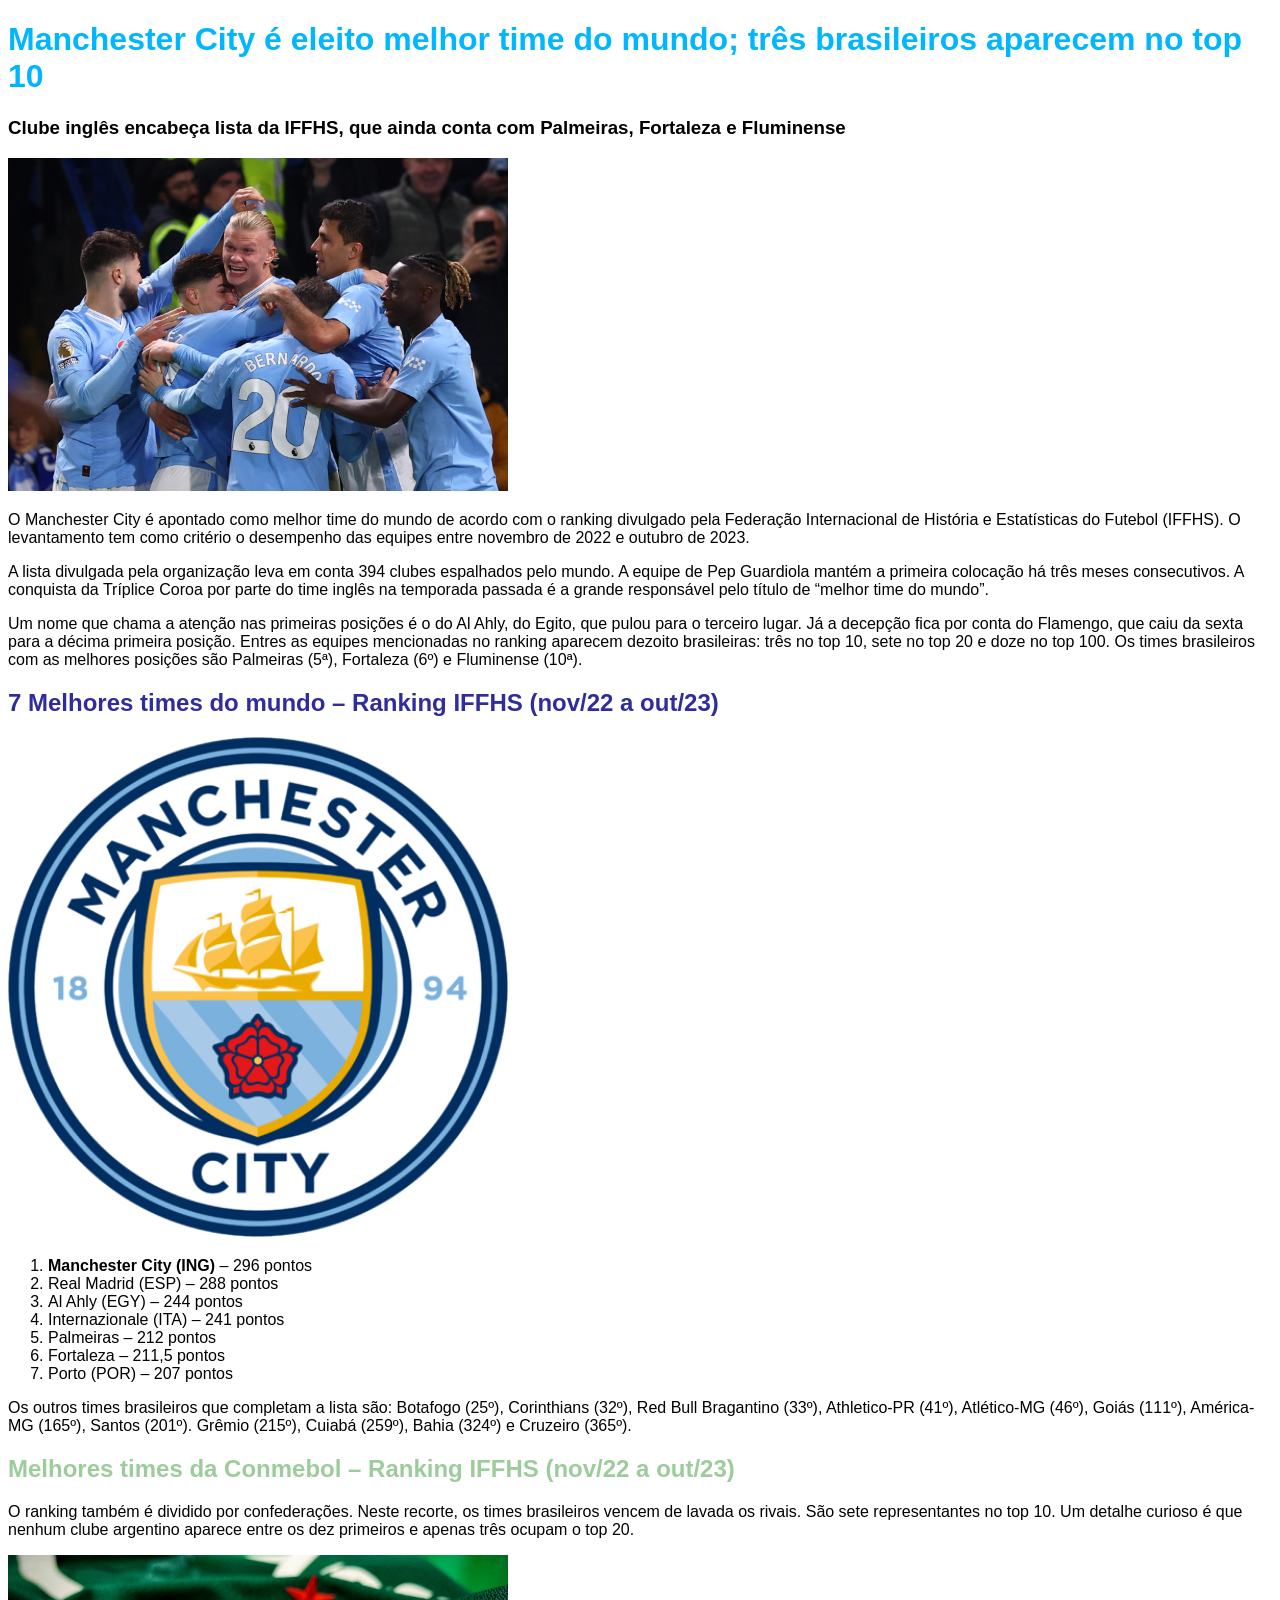
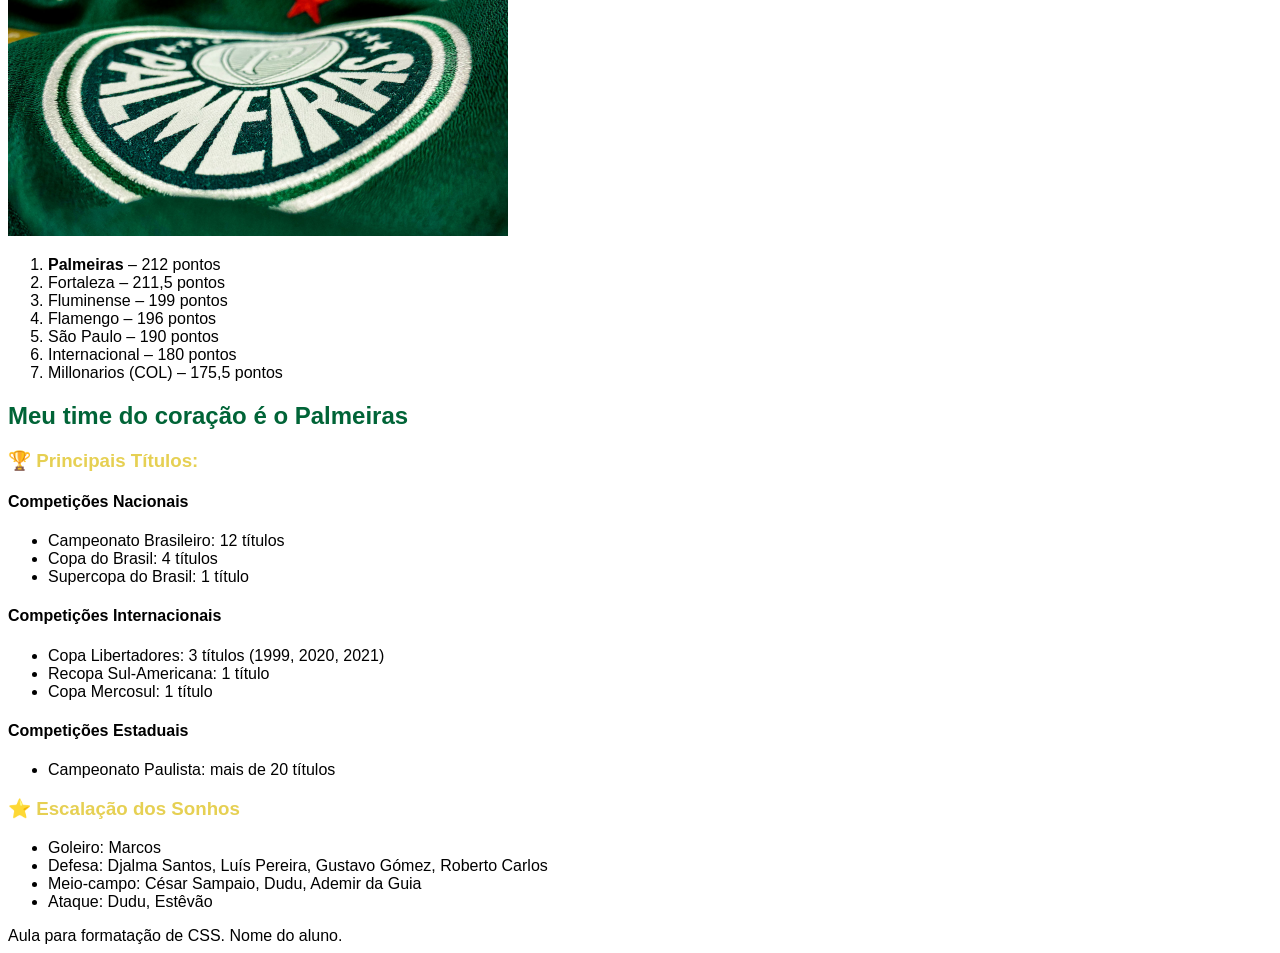
==== index.html @ e9cf6c50 "Add files via upload" ====
<!DOCTYPE html>
<html lang="pt-br">
<head>
    <meta charset="UTF-8">
    <meta name="viewport" content="width=device-width, initial-scale=1.0">
    <title>Ranking Melhores times</title>
    <link rel="stylesheet" href="estilo.css">
</head>
<body>
    <div class="conteudo principal">
      <h1>
        Manchester City é eleito melhor time do mundo; três brasileiros aparecem
        no top 10
      </h1>
      <h3>
        Clube inglês encabeça lista da IFFHS, que ainda conta com Palmeiras,
        Fortaleza e Fluminense
      </h3>

      <img src="img/foot.jpg" width="500" alt="futebol">

      <p>
        O Manchester City é apontado como melhor time do mundo de acordo com o
        ranking divulgado pela Federação Internacional de História e
        Estatísticas do Futebol (IFFHS). O levantamento tem como critério o
        desempenho das equipes entre novembro de 2022 e outubro de 2023.
      </p>

      <p>
        A lista divulgada pela organização leva em conta 394 clubes espalhados
        pelo mundo. A equipe de Pep Guardiola mantém a primeira colocação há
        três meses consecutivos. A conquista da Tríplice Coroa por parte do time
        inglês na temporada passada é a grande responsável pelo título de
        “melhor time do mundo”.
      </p>

      <p>
        Um nome que chama a atenção nas primeiras posições é o do Al Ahly, do
        Egito, que pulou para o terceiro lugar. Já a decepção fica por conta do
        Flamengo, que caiu da sexta para a décima primeira posição. Entres as
        equipes mencionadas no ranking aparecem dezoito brasileiras: três no top
        10, sete no top 20 e doze no top 100. Os times brasileiros com as
        melhores posições são Palmeiras (5ª), Fortaleza (6º) e Fluminense (10ª).
      </p>
    </div>

    <div class="conteudo-id lista">
        <h2 id="t">7 Melhores times do mundo – Ranking IFFHS (nov/22 a out/23)</h2>
        <img src="img/Manchester.png" width="500" alt="emblema manchester city">
        <ol>
            <li><strong>Manchester City (ING)</strong> – 296 pontos</li>
            <li>Real Madrid (ESP) – 288 pontos</li>
            <li>Al Ahly (EGY) – 244 pontos</li>
            <li>Internazionale (ITA) – 241 pontos</li>
            <li>Palmeiras – 212 pontos</li>
            <li>Fortaleza – 211,5 pontos</li>
            <li>Porto (POR) – 207 pontos</li>
        </ol>

        <p>Os outros times brasileiros que completam a lista são: Botafogo (25º), Corinthians (32º), Red Bull Bragantino (33º), Athletico-PR (41º), Atlético-MG (46º), Goiás (111º), América-MG (165º), Santos (201º). Grêmio (215º), Cuiabá (259º), Bahia (324º) e Cruzeiro (365º).</p>
    </div>   
    
    <div class="conteudo-lista">
        <h2 id="P">Melhores times da Conmebol – Ranking IFFHS (nov/22 a out/23)</h2>
        <p>O ranking também é dividido por confederações. Neste recorte, os times brasileiros vencem de lavada os rivais. São sete representantes no top 10. Um detalhe curioso é que nenhum clube argentino aparece entre os dez primeiros e apenas três ocupam o top 20.</p>

        <img src="img/palmeiras.jpg" width="500" alt="imagem do palmeiras">

        <ol>
            <li><strong>Palmeiras</strong> – 212 pontos</li>
            <li>Fortaleza – 211,5 pontos</li>
            <li>Fluminense – 199 pontos</li>
            <li>Flamengo – 196 pontos</li>
            <li>São Paulo – 190 pontos</li>
            <li>Internacional – 180 pontos</li>
            <li>Millonarios (COL) – 175,5 pontos</li>
        </ol>

    </div>

    <div class="meu-time">
      <h2 id="ti">Meu time do coração é o Palmeiras</h2>
      <div class="container">

  <div>
    <h3 id="e">🏆 Principais Títulos:</h3>

    <h4>Competições Nacionais</h4>
    <ul>
      <li>Campeonato Brasileiro: 12 títulos</li>
      <li>Copa do Brasil: 4 títulos</li>
      <li>Supercopa do Brasil: 1 título</li>
    </ul>

    <h4>Competições Internacionais</h4>
    <ul>
      <li>Copa Libertadores: 3 títulos (1999, 2020, 2021)</li>
      <li>Recopa Sul-Americana: 1 título</li>
      <li>Copa Mercosul: 1 título</li>
    </ul>

    <h4>Competições Estaduais</h4>
    <ul>
      <li>Campeonato Paulista: mais de 20 títulos</li>
    </ul>
  </div>

  <div>
    <h3 id="e">⭐ Escalação dos Sonhos</h3>

    <ul>
      <li>Goleiro: Marcos</li>
      <li>Defesa: Djalma Santos, Luís Pereira, Gustavo Gómez, Roberto Carlos</li>
      <li>Meio-campo: César Sampaio, Dudu, Ademir da Guia</li>
      <li>Ataque: Dudu, Estêvão</li>
    </ul>
  </div>

    <footer>Aula para formatação de CSS. Nome do aluno.</footer>

</body>
</html>
---- estilo.css ----
body{
    font-family: Arial, Helvetica, sans-serif;
}

h1{
    color: rgb(0, 183, 255);
}

#t{
    color: #302c9b;
}

#P{
    color: #9dcc9b;
}

#ti{
    color: #006437 ;
}

#e{
    color: rgb(230, 208, 83);
}
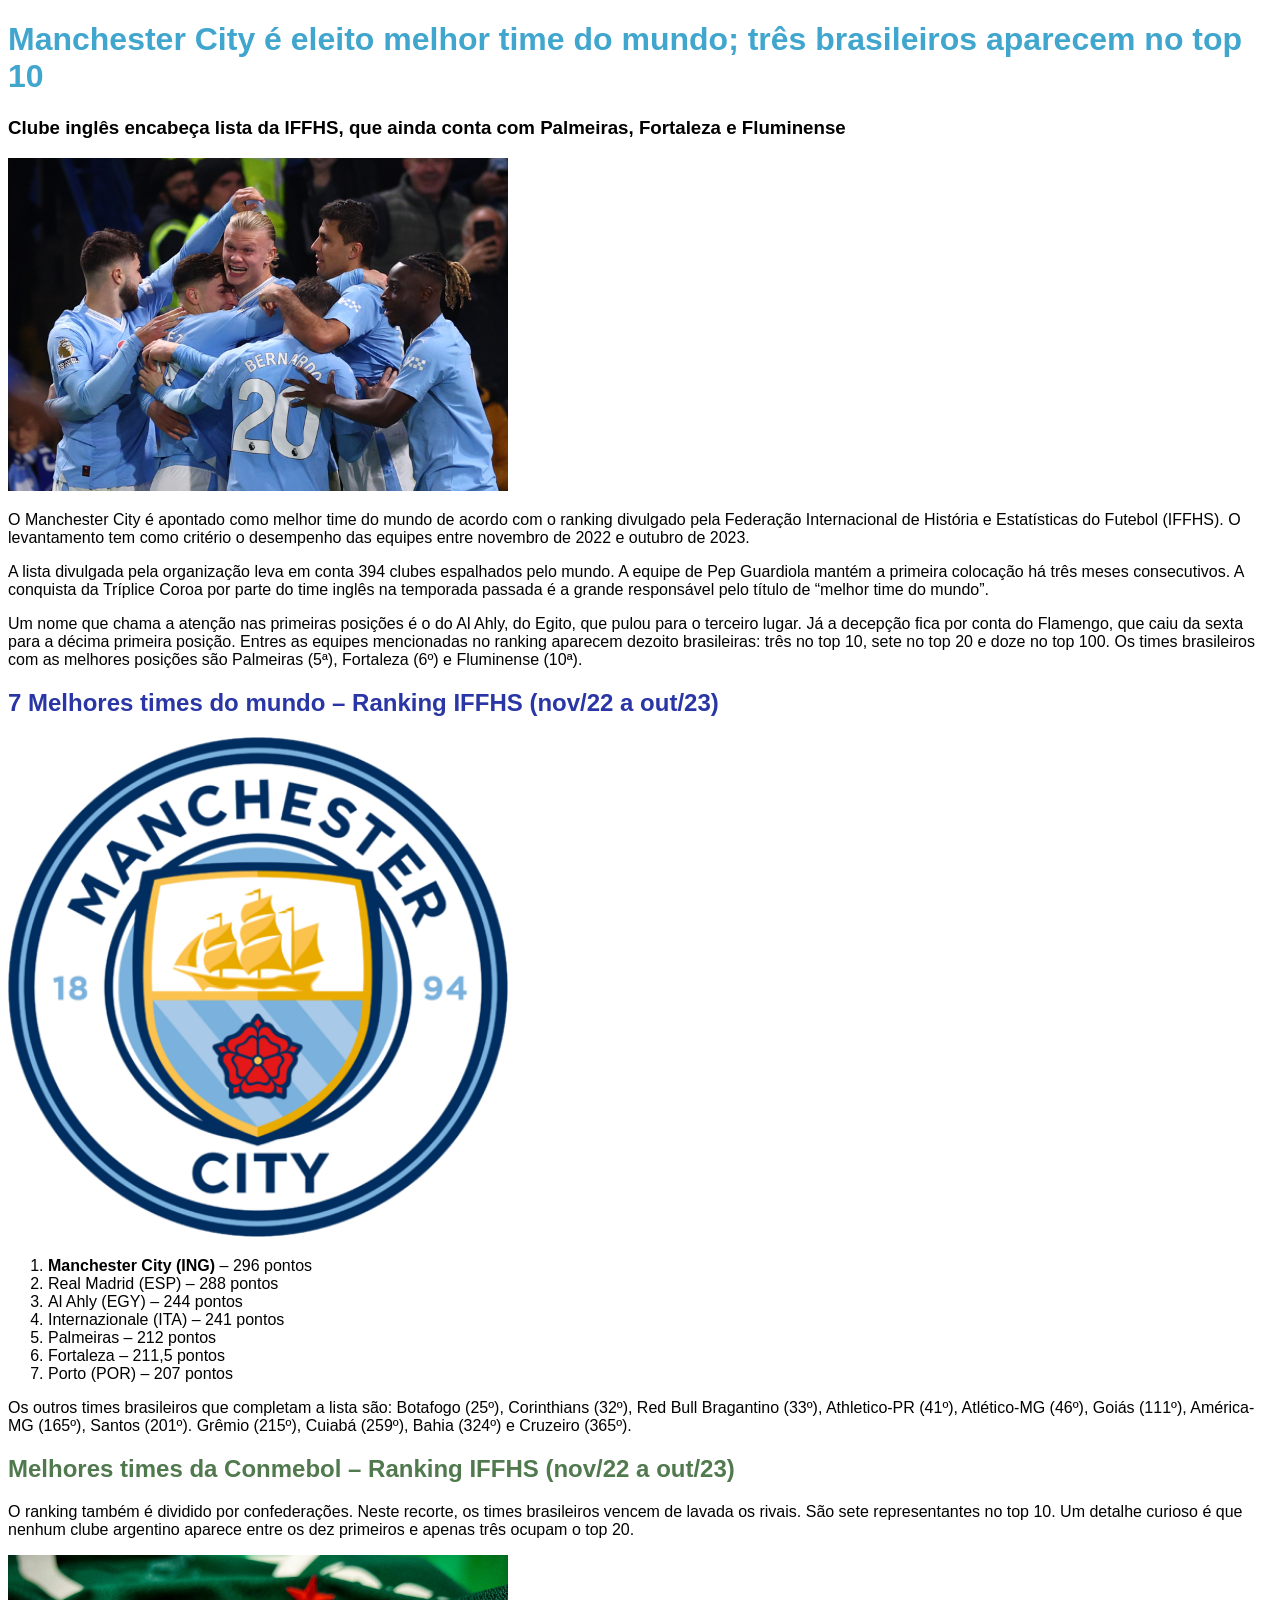
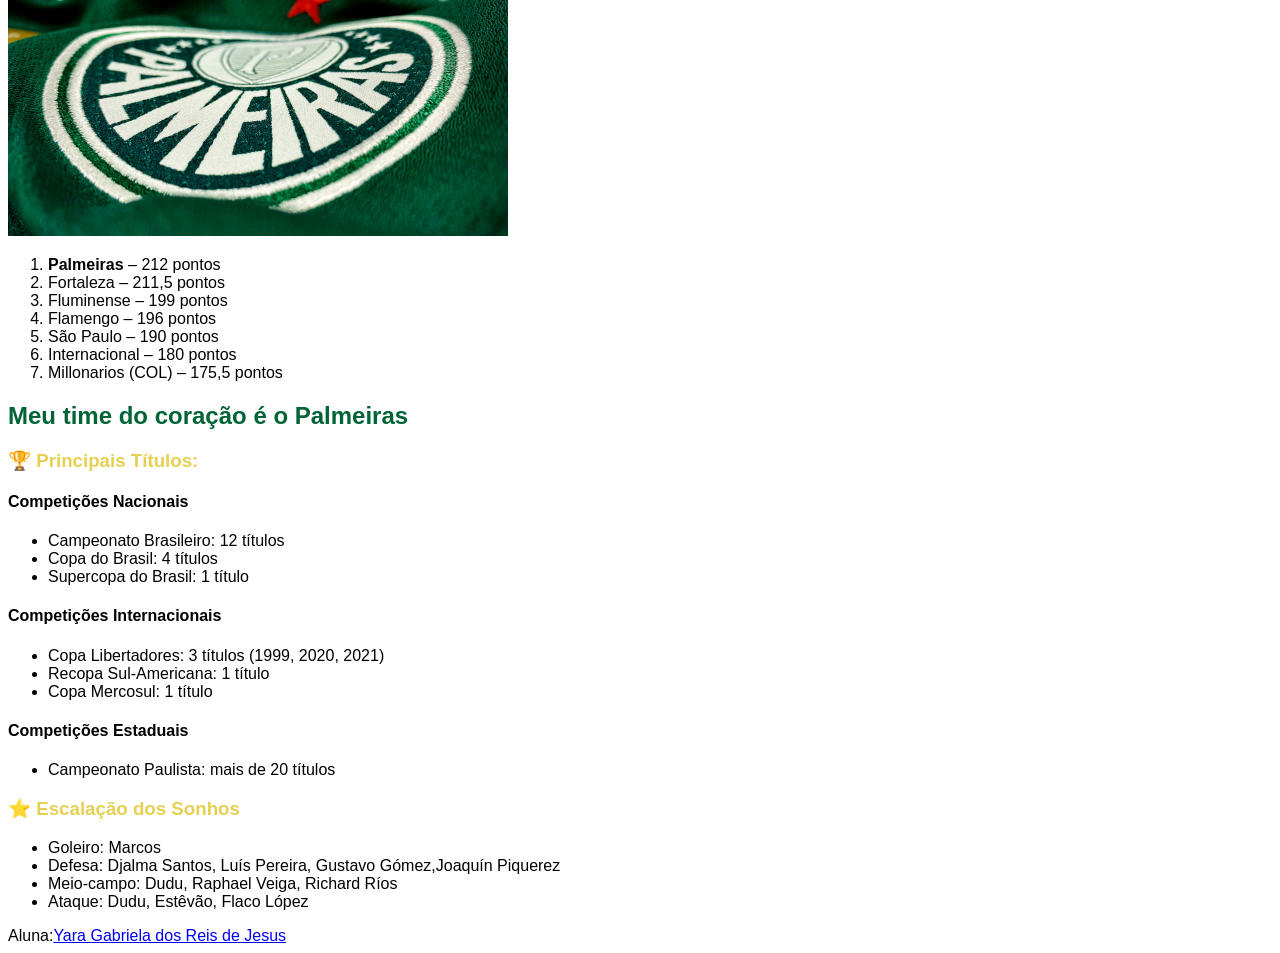
==== commit d902e20c: "Add files via upload" ====
--- a/index.html
+++ b/index.html
@@ -110,13 +110,13 @@
 
     <ul>
       <li>Goleiro: Marcos</li>
-      <li>Defesa: Djalma Santos, Luís Pereira, Gustavo Gómez, Roberto Carlos</li>
-      <li>Meio-campo: César Sampaio, Dudu, Ademir da Guia</li>
-      <li>Ataque: Dudu, Estêvão</li>
+      <li>Defesa: Djalma Santos, Luís Pereira, Gustavo Gómez,Joaquín Piquerez</li>
+      <li>Meio-campo: Dudu, Raphael Veiga, Richard Ríos</li>
+      <li>Ataque: Dudu, Estêvão, Flaco López</li>
     </ul>
   </div>
 
-    <footer>Aula para formatação de CSS. Nome do aluno.</footer>
+    <footer>Aluna:<a href="aluno.html">Yara Gabriela dos Reis de Jesus </a></footer>
 
 </body>
 </html>
--- a/estilo.css
+++ b/estilo.css
@@ -3,15 +3,15 @@
 }
 
 h1{
-    color: rgb(0, 183, 255);
+    color: rgb(64, 166, 206);
 }
 
 #t{
-    color: #302c9b;
+    color: #2a36a5;
 }
 
 #P{
-    color: #9dcc9b;
+    color: #50794e;
 }
 
 #ti{
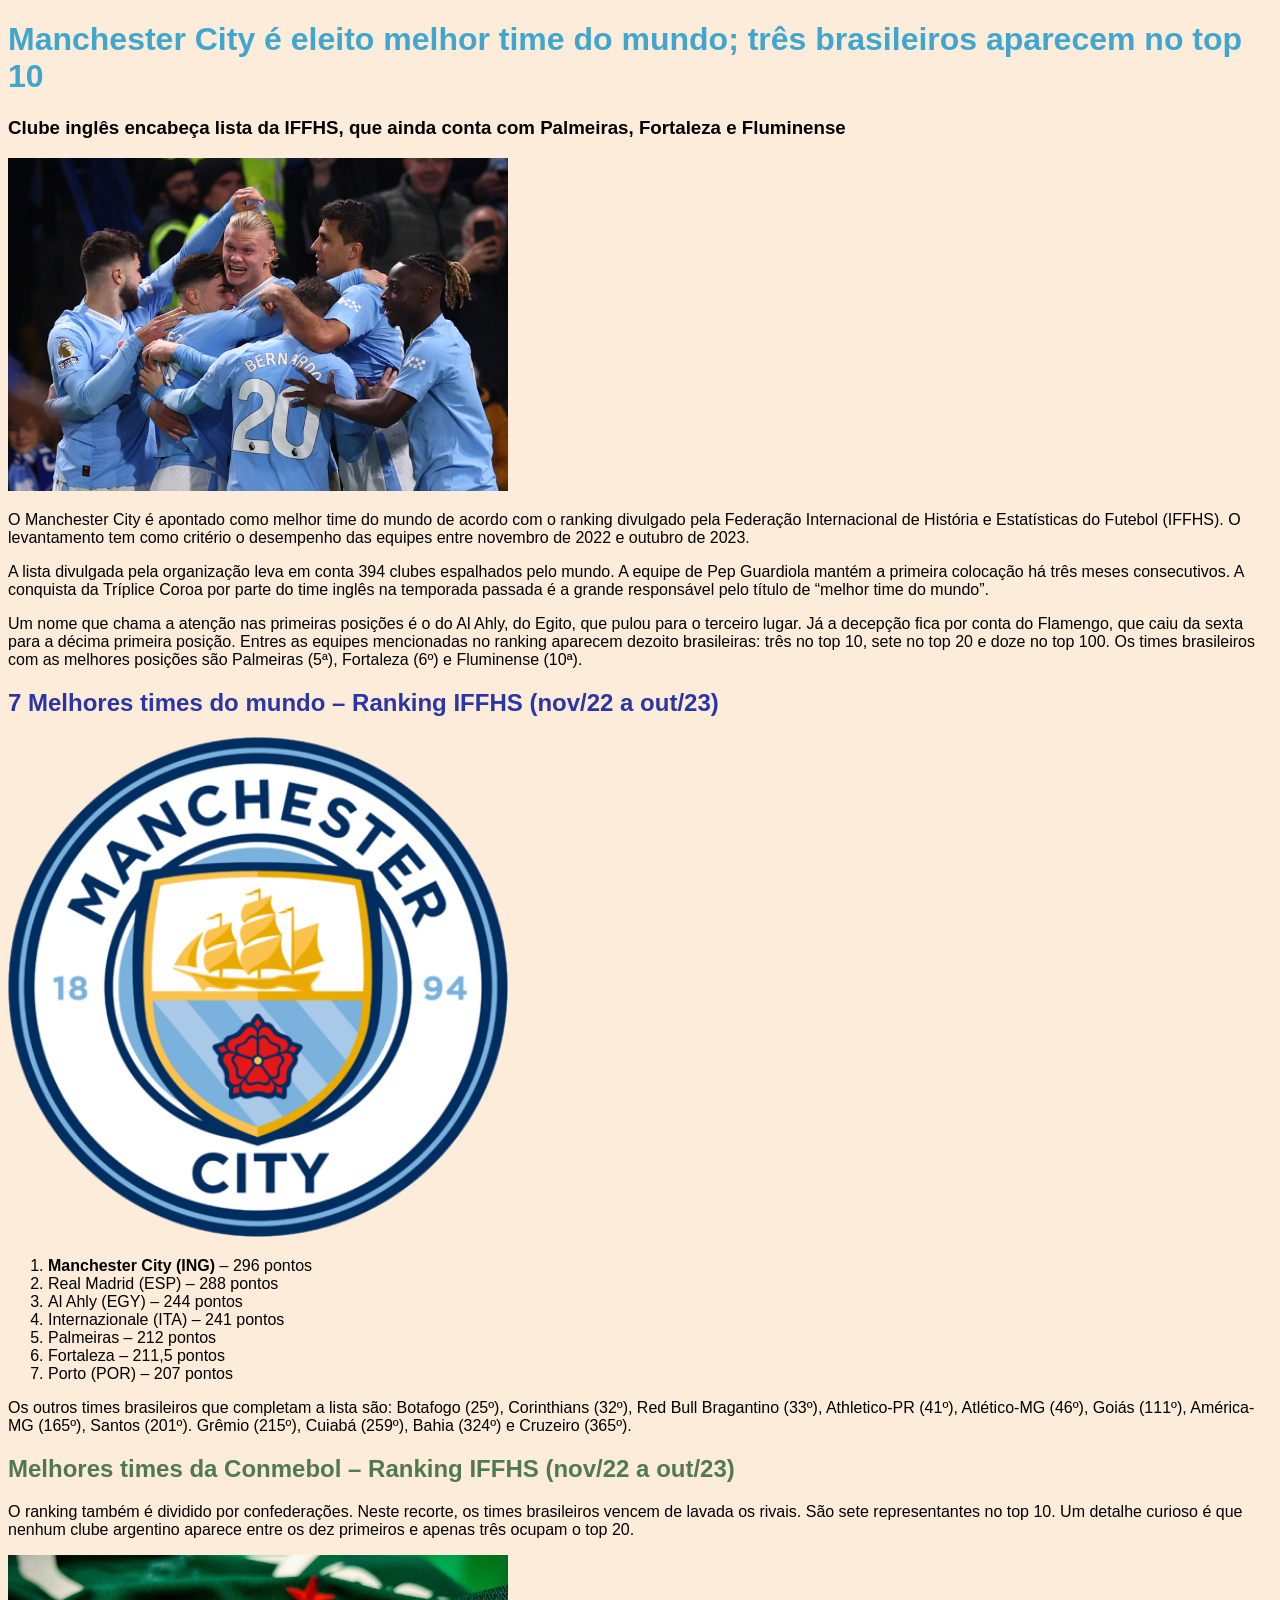
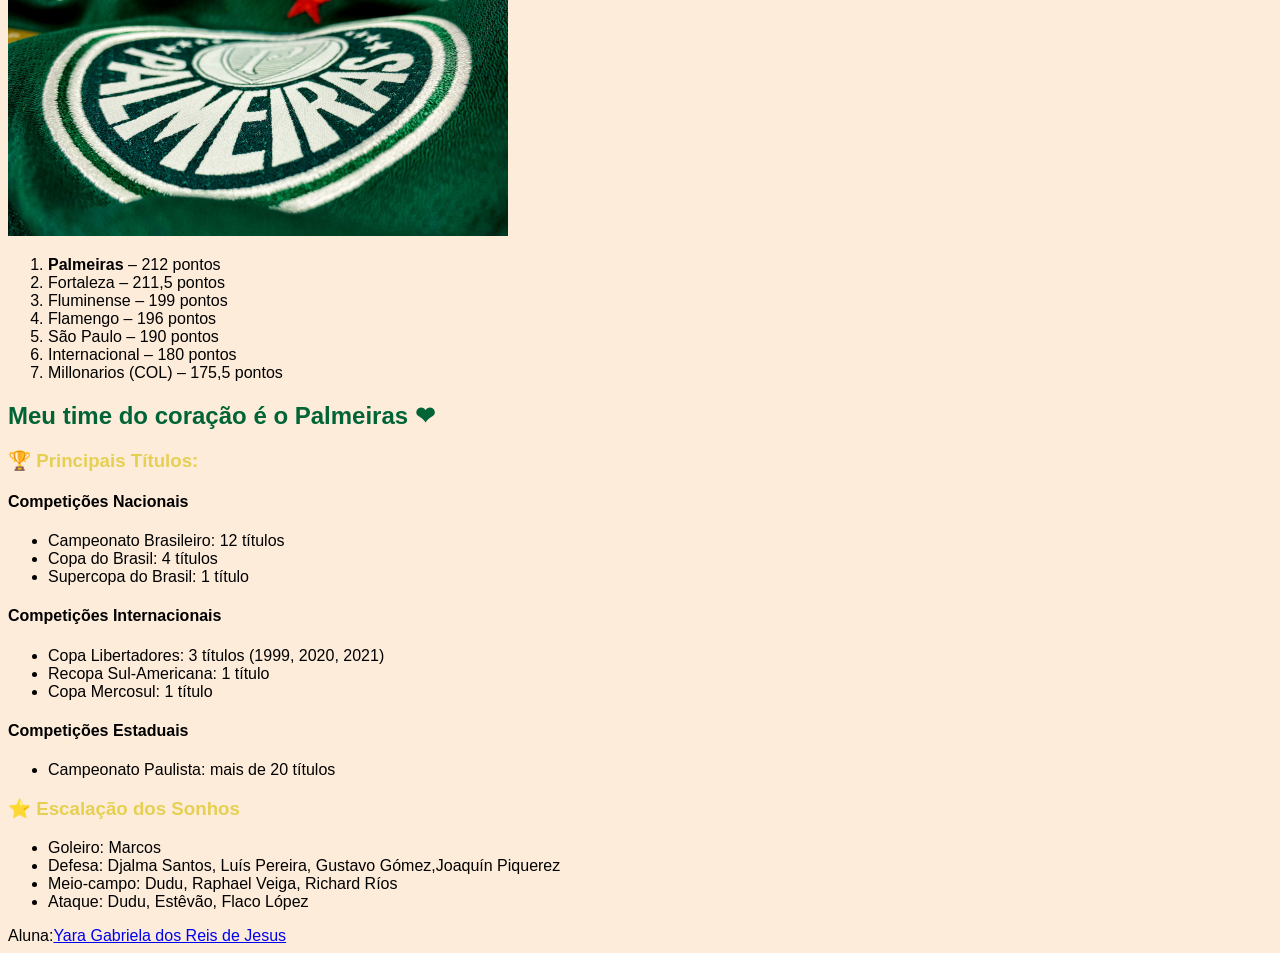
==== commit f2dadd92: "Add files via upload" ====
--- a/index.html
+++ b/index.html
@@ -79,7 +79,7 @@
     </div>
 
     <div class="meu-time">
-      <h2 id="ti">Meu time do coração é o Palmeiras</h2>
+      <h2 id="ti">Meu time do coração é o Palmeiras ❤︎</h2>
       <div class="container">
 
   <div>
--- a/estilo.css
+++ b/estilo.css
@@ -21,4 +21,6 @@
 #e{
     color: rgb(230, 208, 83);
 }
-
+body{
+    background-color: #fdecda;
+}
